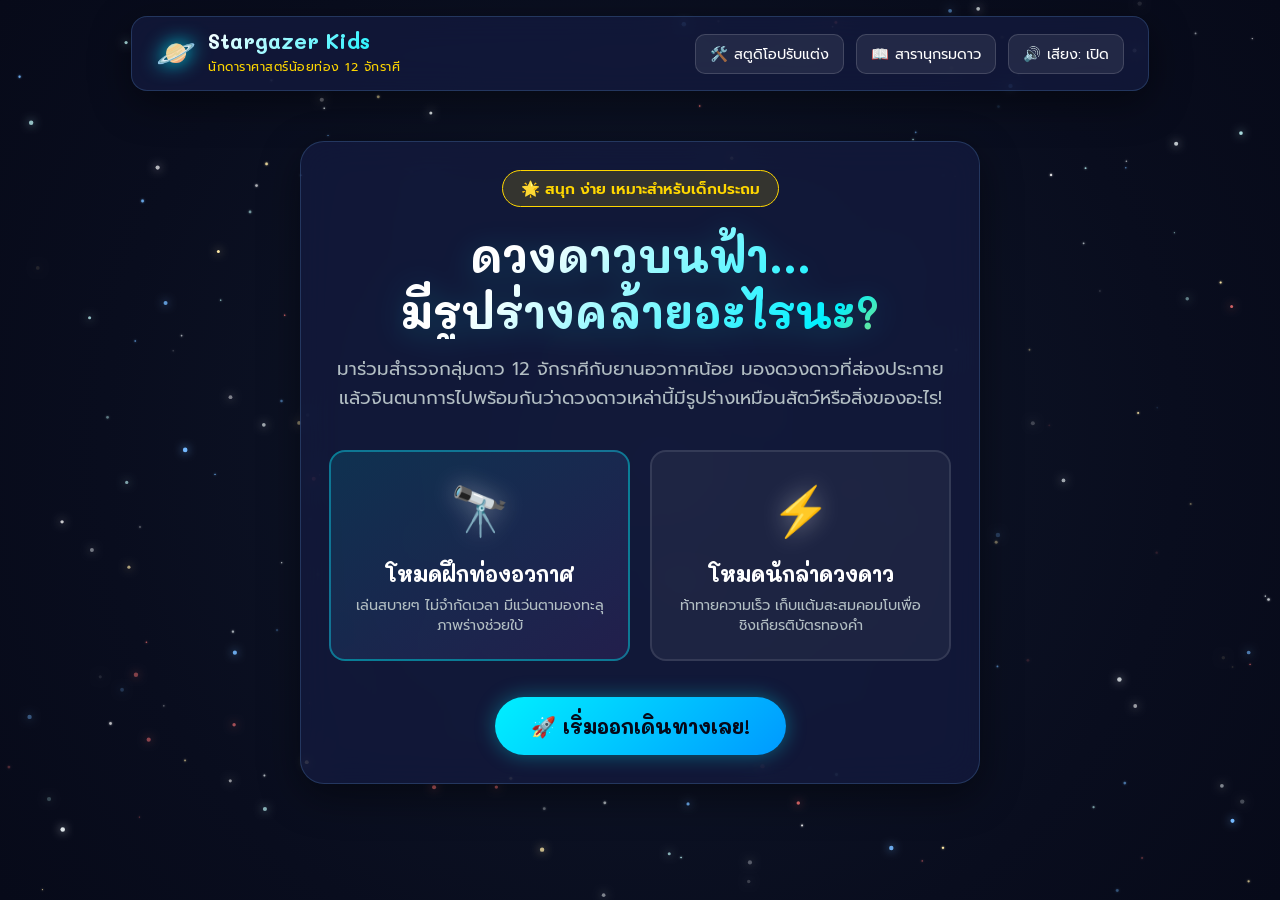
==== index.html @ 6719a286 "first commit" ====
<!DOCTYPE html>
<html lang="th">
<head>
  <meta charset="UTF-8">
  <meta name="viewport" content="width=device-width, initial-scale=1.0">
  <title>นักดาราศาสตร์น้อย: เกมทายรูปทรงกลุ่มดาว 12 จักราศี (Stargazer Kids)</title>
  <meta name="description" content="เกมตอบคำถามกลุ่มดาว 12 จักราศี สำหรับเด็กประถม เรียนรู้รูปร่างกลุ่มดาวพร้อมภาพซ้อนจินตนาการและเสียงเอฟเฟกต์อวกาศ">
  
  <!-- CSS Stylesheet -->
  <link rel="stylesheet" href="css/style.css">
  <link rel="icon" href="data:image/svg+xml,<svg xmlns=%22http://www.w3.org/2000/svg%22 viewBox=%220 0 100 100%22><text y=%22.9em%22 font-size=%2290%22>✨</text></svg>">
</head>
<body>

  <!-- Dynamic Starfield Background Canvas -->
  <canvas id="starfield-canvas"></canvas>

  <!-- Confetti Celebration Canvas -->
  <canvas id="confetti-canvas"></canvas>

  <div class="app-wrapper">

    <!-- Top Global Header -->
    <header class="app-header">
      <div class="logo-area" id="btn-home-logo" title="กลับหน้าแรก">
        <div class="logo-icon">🪐</div>
        <div class="logo-text">
          <h1>Stargazer Kids</h1>
          <span>นักดาราศาสตร์น้อยท่อง 12 จักราศี</span>
        </div>
      </div>

      <div class="header-controls">
        <a href="studio.html" class="header-btn" style="text-decoration: none;" title="สตูดิโอปรับแต่ง & ตรวจสอบกลุ่มดาว 12 ราศี">
          🛠️ <span>สตูดิโอปรับแต่ง</span>
        </a>
        <button id="btn-open-codex" class="header-btn" title="สารานุกรม 12 ราศี">
          📖 <span>สารานุกรมดาว</span>
        </button>
        <button id="btn-toggle-sound" class="header-btn" title="เปิด/ปิดเสียง">
          🔊 <span id="sound-btn-text">เสียง: เปิด</span>
        </button>
      </div>
    </header>

    <!-- Main Content Screens -->
    <main>

      <!-- 1. START SCREEN -->
      <section id="screen-start" class="screen active">
        <div class="glass-panel hero-content">
          <div class="hero-badge">🌟 สนุก ง่าย เหมาะสำหรับเด็กประถม</div>
          <h2 class="hero-title">ดวงดาวบนฟ้า...<br>มีรูปร่างคล้ายอะไรนะ?</h2>
          <p class="hero-subtitle">
            มาร่วมสำรวจกลุ่มดาว 12 จักราศีกับยานอวกาศน้อย มองดวงดาวที่ส่องประกาย 
            แล้วจินตนาการไปพร้อมกันว่าดวงดาวเหล่านี้มีรูปร่างเหมือนสัตว์หรือสิ่งของอะไร!
          </p>

          <div class="mode-cards-grid">
            <div class="mode-card primary" id="btn-start-practice">
              <div class="mode-icon">🔭</div>
              <h3>โหมดฝึกท่องอวกาศ</h3>
              <p>เล่นสบายๆ ไม่จำกัดเวลา มีแว่นตามองทะลุภาพร่างช่วยใบ้</p>
            </div>

            <div class="mode-card" id="btn-start-challenge">
              <div class="mode-icon">⚡</div>
              <h3>โหมดนักล่าดวงดาว</h3>
              <p>ท้าทายความเร็ว เก็บแต้มสะสมคอมโบเพื่อชิงเกียรติบัตรทองคำ</p>
            </div>
          </div>

          <div class="hero-actions">
            <button class="btn-primary" id="btn-main-play">
              <span>🚀 เริ่มออกเดินทางเลย!</span>
            </button>
          </div>
        </div>
      </section>

      <!-- 2. QUIZ SCREEN -->
      <section id="screen-quiz" class="screen">
        <div class="glass-panel">
          
          <!-- Top Quiz HUD -->
          <div class="game-top-bar">
            <div class="progress-container">
              <div class="progress-labels">
                <span id="quiz-question-counter">ข้อที่ 1 / 12</span>
                <span id="quiz-streak-counter" class="streak-pill" style="display: none;">🔥 Combo x2</span>
              </div>
              <div class="progress-track">
                <div class="progress-fill" id="quiz-progress-fill"></div>
              </div>
            </div>

            <div class="game-score-badge">
              <span>⭐</span> <span id="quiz-score-display">0</span> คะแนน
            </div>
          </div>

          <!-- Main Quiz Interactive Grid -->
          <div class="quiz-main-grid">

            <!-- Left: Constellation Visualizer -->
            <div class="constellation-viewer-card">
              <div class="viewer-header">
                <div class="constellation-tag">
                  <span class="symbol" id="constellation-symbol">♈</span>
                  <span id="constellation-name">ราศีเมษ</span>
                </div>
                <div class="viewer-controls-group">
                  <button class="viewer-tool-btn active" id="btn-toggle-lines" title="เปิด/ปิดเส้นโยงกลุ่มดาว">
                    ✨ <span id="lines-toggle-text">เส้นโยง: เปิด</span>
                  </button>
                  <button class="viewer-tool-btn active" id="btn-toggle-glow" title="เปิด/ปิดแสงประกายความสว่างดาว">
                    🌟 <span id="glow-toggle-text">แสงดาว: เปิด</span>
                  </button>
                  <button class="btn-overlay-toggle" id="btn-toggle-overlay" title="เปิด/ปิดภาพร่างจินตนาการ">
                    👁️ <span id="overlay-toggle-text">ภาพร่างจริง</span>
                  </button>
                </div>
              </div>

              <div class="constellation-svg-stage" id="svg-stage">
                <!-- Constellation SVG dynamically injected by JS -->
                <svg id="constellation-svg" class="constellation-svg" viewBox="0 0 500 400" xmlns="http://www.w3.org/2000/svg">
                  <!-- SVG content -->
                </svg>
              </div>

              <div class="viewer-footer-tip" id="star-guide-text">
                💡 นำเมาส์ชี้ที่ดาวดวงใหญ่เพื่อดูชื่อดาวฤกษ์สว่าง
              </div>
            </div>

            <!-- Right: Question, Choices & Lifelines -->
            <div class="quiz-action-card">
              
              <div class="question-box">
                <div class="question-label">คำถามลับแห่งดวงดาว ❓</div>
                <div class="question-text" id="question-prompt-text">
                  กลุ่มดาวนี้มีรูปร่างคล้ายกับอะไรมากที่สุด?
                </div>
              </div>

              <!-- 4 Choices -->
              <div class="options-grid" id="options-container">
                <!-- Option buttons dynamically generated -->
              </div>

              <!-- Lifelines & Actions Bar -->
              <div class="lifelines-bar">
                <button class="lifeline-btn" id="btn-hint-peek" title="ส่องภาพร่าง 3 วินาที">
                  <span class="btn-icon">👓</span>
                  <span>แว่นตามองทะลุ</span>
                </button>
                <button class="lifeline-btn" id="btn-hint-5050" title="ตัด 2 ตัวเลือกที่ผิดออก">
                  <span class="btn-icon">✂️</span>
                  <span>ตัด 50:50</span>
                </button>
                <button class="lifeline-btn" id="btn-hint-clue" title="ดูข้อความบอกใบ้">
                  <span class="btn-icon">💡</span>
                  <span>คำใบ้ลับ</span>
                </button>
                <button class="lifeline-btn lifeline-skip" id="btn-skip-question" title="ข้ามข้อนี้ไปดูเฉลยและทำข้อถัดไป">
                  <span class="btn-icon">⏭️</span>
                  <span>ข้ามข้อ</span>
                </button>
              </div>

              <!-- Feedback & Fun Fact Card (Revealed upon answering) -->
              <div class="answer-feedback-card" id="feedback-card">
                <div class="feedback-header" id="feedback-title">
                  <span>🎉</span> ถูกต้องแล้ว เก่งมาก!
                </div>
                <div class="feedback-fun-fact" id="feedback-funfact">
                  <!-- Fun fact injected here -->
                </div>
                <button class="btn-next-question" id="btn-next-question">
                  <span>ข้อถัดไป ➔</span>
                </button>
              </div>

            </div>

          </div>

        </div>
      </section>

      <!-- 3. RESULT / SUMMARY SCREEN -->
      <section id="screen-result" class="screen">
        <div class="glass-panel result-container">
          <div class="result-trophy">🏆</div>
          <h2 class="result-title">การเดินทางสิ้นสุดแล้ว!</h2>
          <p class="result-subtitle" id="result-status-msg">
            ยินดีด้วย! น้องคือนักดาราศาสตร์น้อยผู้เปี่ยมด้วยจินตนาการ
          </p>

          <div class="result-stats-row">
            <div class="stat-box">
              <div class="stat-val" id="res-score">0</div>
              <div class="stat-lbl">คะแนนรวม</div>
            </div>
            <div class="stat-box">
              <div class="stat-val" id="res-accuracy">0%</div>
              <div class="stat-lbl">ความแม่นยำ</div>
            </div>
            <div class="stat-box">
              <div class="stat-val" id="res-streak">0</div>
              <div class="stat-lbl">คอมโบสูงสุด</div>
            </div>
          </div>

          <!-- Certificate Generator Box -->
          <div class="cert-action-box">
            <h3>📜 รับเกียรติบัตรนักดาราศาสตร์น้อย</h3>
            <p style="font-size: 0.9rem; color: var(--text-muted); margin-top: 4px;">
              พิมพ์ชื่อของน้องเพื่อสร้างใบประกาศนียบัตรอวกาศสุดเท่
            </p>
            <div class="cert-input-row">
              <input type="text" id="kid-name-input" class="kid-name-input" placeholder="พิมพ์ชื่อ-นามสกุล..." maxlength="30" value="นักดาราศาสตร์ตัวจิ๋ว">
              <button class="btn-cert-generate" id="btn-show-cert">✨ ดูเกียรติบัตร</button>
            </div>
          </div>

          <div class="result-buttons">
            <button class="btn-primary" id="btn-play-again">
              <span>🔄 เล่นใหม่อีกครั้ง</span>
            </button>
            <button class="btn-secondary" id="btn-back-home">
              <span>🏠 หน้าแรก</span>
            </button>
          </div>
        </div>
      </section>

    </main>

  </div>

  <!-- 4. CODEX MODAL (สารานุกรม 12 จักราศี) -->
  <div class="modal-backdrop" id="modal-codex">
    <div class="codex-modal">
      <div class="modal-header">
        <h2>📖 สารานุกรม 12 จักราศี (Stargazer Codex)</h2>
        <button class="btn-close-modal" id="btn-close-codex">✕</button>
      </div>
      <div class="codex-grid-container" id="codex-list">
        <!-- 12 Zodiac Cards injected by JS -->
      </div>
    </div>
  </div>

  <!-- 4.1 HINT MODAL (หน้าต่างคำใบ้ลับ) -->
  <div class="modal-backdrop" id="modal-hint">
    <div class="codex-modal" style="max-width: 480px;">
      <div class="modal-header">
        <h2>💡 คำใบ้ลับแห่งดวงดาว</h2>
        <button class="btn-close-modal" id="btn-close-hint">✕</button>
      </div>
      <div class="hint-modal-body">
        <div class="hint-icon-large" id="hint-modal-icon">🔍</div>
        <h3 class="hint-constellation-title" id="hint-modal-title">ราศี...</h3>
        <p class="hint-modal-text" id="hint-modal-text">ข้อความคำใบ้...</p>
        <button class="btn-primary" id="btn-confirm-hint" style="width: 100%; justify-content: center; margin-top: 18px;">
          <span>✨ เข้าใจแล้ว ลองทายดู!</span>
        </button>
      </div>
    </div>
  </div>

  <!-- 5. CERTIFICATE PREVIEW MODAL -->
  <div class="modal-backdrop" id="modal-certificate">
    <div class="codex-modal" style="max-width: 680px;">
      <div class="modal-header">
        <h2>🎖️ เกียรติบัตรนักดาราศาสตร์น้อย</h2>
        <button class="btn-close-modal" id="btn-close-cert">✕</button>
      </div>
      <div class="cert-modal-content">
        <canvas id="certificate-canvas" width="1000" height="700"></canvas>
        <div class="cert-btn-group">
          <button class="btn-primary" id="btn-download-cert">
            <span>💾 บันทึกรูปภาพ (Download)</span>
          </button>
          <button class="btn-secondary" id="btn-print-cert">
            <span>🖨️ พิมพ์เกียรติบัตร (Print)</span>
          </button>
        </div>
      </div>
    </div>
  </div>

  <!-- JavaScript Modules -->
  <script src="js/constellations.js"></script>
  <script src="js/audio.js"></script>
  <script src="js/starfield.js"></script>
  <script src="js/confetti.js"></script>
  <script src="js/app.js"></script>
</body>
</html>
---- css/style.css ----
/* ==========================================================================
   Stargazer Kids Quiz - Modern Cosmic Glassmorphism Design System
   ========================================================================== */

@import url('https://fonts.googleapis.com/css2?family=Mali:wght@400;600;700&family=Outfit:wght@400;600;700;800&family=Prompt:wght@300;400;500;600;700&display=swap');

:root {
  /* Cosmic Color Palette */
  --bg-deep-space: #060919;
  --bg-nebula: #0f1638;
  --card-bg: rgba(20, 27, 65, 0.72);
  --card-border: rgba(116, 185, 255, 0.2);
  --card-glow: rgba(0, 240, 255, 0.15);

  --accent-cyan: #00F0FF;
  --accent-gold: #FFD700;
  --accent-purple: #9D4EDD;
  --accent-pink: #FD79A8;
  --accent-green: #00E676;
  --accent-coral: #FF7675;

  --text-main: #FFFFFF;
  --text-muted: #B2BEC3;
  --text-highlight: #FFEAA7;

  --font-heading: 'Mali', 'Prompt', cursive, sans-serif;
  --font-body: 'Prompt', -apple-system, sans-serif;
  --font-code: 'Outfit', sans-serif;

  --radius-lg: 24px;
  --radius-md: 16px;
  --radius-sm: 10px;

  --shadow-glow-cyan: 0 0 20px rgba(0, 240, 255, 0.35);
  --shadow-glow-gold: 0 0 20px rgba(255, 215, 0, 0.4);
  --shadow-card: 0 12px 40px rgba(0, 0, 0, 0.45);
}

* {
  margin: 0;
  padding: 0;
  box-sizing: border-box;
  user-select: none;
  -webkit-user-select: none;
}

body {
  font-family: var(--font-body);
  background-color: var(--bg-deep-space);
  color: var(--text-main);
  min-height: 100vh;
  overflow-x: hidden;
  position: relative;
}

/* Background Canvas Layer */
#starfield-canvas, #confetti-canvas {
  position: fixed;
  top: 0;
  left: 0;
  width: 100vw;
  height: 100vh;
  pointer-events: none;
  z-index: 0;
}

#confetti-canvas {
  z-index: 100;
}

/* App Container */
.app-wrapper {
  position: relative;
  z-index: 10;
  width: 100%;
  max-width: 1050px;
  margin: 0 auto;
  min-height: 100vh;
  display: flex;
  flex-direction: column;
  padding: 16px;
}

/* Header Navigation & Game Stats */
header.app-header {
  display: flex;
  justify-content: space-between;
  align-items: center;
  padding: 12px 24px;
  background: var(--card-bg);
  backdrop-filter: blur(16px);
  -webkit-backdrop-filter: blur(16px);
  border: 1px solid var(--card-border);
  border-radius: var(--radius-md);
  box-shadow: var(--shadow-card);
  margin-bottom: 20px;
  transition: all 0.3s ease;
}

.logo-area {
  display: flex;
  align-items: center;
  gap: 12px;
  cursor: pointer;
}

.logo-icon {
  font-size: 2rem;
  animation: floatIcon 3s ease-in-out infinite;
  filter: drop-shadow(0 0 10px var(--accent-cyan));
}

.logo-text h1 {
  font-family: var(--font-heading);
  font-size: 1.3rem;
  font-weight: 700;
  background: linear-gradient(135deg, #FFFFFF, var(--accent-cyan));
  -webkit-background-clip: text;
  -webkit-text-fill-color: transparent;
  line-height: 1.2;
}

.logo-text span {
  font-size: 0.78rem;
  color: var(--accent-gold);
  letter-spacing: 0.5px;
}

.header-controls {
  display: flex;
  align-items: center;
  gap: 12px;
}

.header-btn {
  display: flex;
  align-items: center;
  gap: 6px;
  background: rgba(255, 255, 255, 0.08);
  border: 1px solid rgba(255, 255, 255, 0.15);
  color: #fff;
  padding: 8px 14px;
  border-radius: var(--radius-sm);
  font-size: 0.9rem;
  font-family: var(--font-body);
  cursor: pointer;
  transition: all 0.25s cubic-bezier(0.34, 1.56, 0.64, 1);
}

.header-btn:hover {
  background: rgba(0, 240, 255, 0.2);
  border-color: var(--accent-cyan);
  transform: translateY(-2px);
  box-shadow: 0 4px 15px rgba(0, 240, 255, 0.25);
}

.header-btn:active {
  transform: translateY(0);
}

/* Glassmorphism Panels */
.glass-panel {
  background: var(--card-bg);
  backdrop-filter: blur(18px);
  -webkit-backdrop-filter: blur(18px);
  border: 1px solid var(--card-border);
  border-radius: var(--radius-lg);
  box-shadow: var(--shadow-card);
  padding: 28px;
  position: relative;
  overflow: hidden;
}

/* Screens Layout */
.screen {
  display: none;
  width: 100%;
  animation: fadeIn 0.4s ease-out forwards;
}

.screen.active {
  display: block;
}

/* ----------------------------------------------------
   1. START SCREEN
   ---------------------------------------------------- */
.hero-content {
  text-align: center;
  max-width: 680px;
  margin: 30px auto;
}

.hero-badge {
  display: inline-flex;
  align-items: center;
  gap: 8px;
  background: rgba(255, 215, 0, 0.15);
  border: 1px solid var(--accent-gold);
  color: var(--accent-gold);
  padding: 6px 18px;
  border-radius: 30px;
  font-size: 0.95rem;
  font-weight: 600;
  margin-bottom: 20px;
  animation: pulseGlow 2.5s infinite;
}

.hero-title {
  font-family: var(--font-heading);
  font-size: 2.8rem;
  line-height: 1.25;
  margin-bottom: 16px;
  background: linear-gradient(135deg, #FFFFFF 30%, var(--accent-cyan) 80%, var(--accent-gold) 100%);
  -webkit-background-clip: text;
  -webkit-text-fill-color: transparent;
  filter: drop-shadow(0 4px 15px rgba(0, 240, 255, 0.2));
}

.hero-subtitle {
  font-size: 1.15rem;
  color: var(--text-muted);
  line-height: 1.6;
  margin-bottom: 36px;
}

.mode-cards-grid {
  display: grid;
  grid-template-columns: repeat(auto-fit, minmax(240px, 1fr));
  gap: 20px;
  margin-bottom: 36px;
}

.mode-card {
  background: rgba(255, 255, 255, 0.05);
  border: 2px solid rgba(255, 255, 255, 0.1);
  border-radius: var(--radius-md);
  padding: 24px 20px;
  text-align: center;
  cursor: pointer;
  transition: all 0.3s cubic-bezier(0.34, 1.56, 0.64, 1);
  position: relative;
  overflow: hidden;
}

.mode-card:hover {
  transform: translateY(-6px);
  border-color: var(--accent-cyan);
  background: rgba(0, 240, 255, 0.08);
  box-shadow: 0 10px 25px rgba(0, 240, 255, 0.2);
}

.mode-card.primary {
  border-color: rgba(0, 240, 255, 0.4);
  background: linear-gradient(145deg, rgba(0, 240, 255, 0.12), rgba(157, 78, 221, 0.12));
}

.mode-card.primary:hover {
  border-color: var(--accent-cyan);
  box-shadow: 0 12px 30px rgba(0, 240, 255, 0.35);
}

.mode-icon {
  font-size: 3rem;
  margin-bottom: 12px;
  filter: drop-shadow(0 0 12px rgba(255, 255, 255, 0.4));
}

.mode-card h3 {
  font-family: var(--font-heading);
  font-size: 1.3rem;
  color: #fff;
  margin-bottom: 8px;
}

.mode-card p {
  font-size: 0.9rem;
  color: var(--text-muted);
  line-height: 1.4;
}

.hero-actions {
  display: flex;
  justify-content: center;
  gap: 16px;
}

.btn-primary {
  background: linear-gradient(135deg, #00F0FF, #0099FF);
  color: #060919;
  border: none;
  padding: 16px 36px;
  font-family: var(--font-heading);
  font-size: 1.25rem;
  font-weight: 700;
  border-radius: 50px;
  cursor: pointer;
  display: inline-flex;
  align-items: center;
  gap: 10px;
  box-shadow: var(--shadow-glow-cyan);
  transition: all 0.3s cubic-bezier(0.34, 1.56, 0.64, 1);
}

.btn-primary:hover {
  transform: scale(1.05) translateY(-3px);
  box-shadow: 0 0 30px rgba(0, 240, 255, 0.6);
}

.btn-secondary {
  background: rgba(255, 255, 255, 0.1);
  color: #fff;
  border: 1px solid rgba(255, 255, 255, 0.2);
  padding: 16px 28px;
  font-family: var(--font-body);
  font-size: 1.1rem;
  font-weight: 600;
  border-radius: 50px;
  cursor: pointer;
  display: inline-flex;
  align-items: center;
  gap: 10px;
  transition: all 0.3s ease;
}

.btn-secondary:hover {
  background: rgba(255, 255, 255, 0.2);
  border-color: #fff;
  transform: translateY(-2px);
}

/* ----------------------------------------------------
   2. QUIZ / GAME SCREEN
   ---------------------------------------------------- */
.game-top-bar {
  display: flex;
  justify-content: space-between;
  align-items: center;
  margin-bottom: 18px;
  flex-wrap: wrap;
  gap: 12px;
}

.progress-container {
  flex: 1;
  min-width: 200px;
}

.progress-labels {
  display: flex;
  justify-content: space-between;
  font-size: 0.9rem;
  font-weight: 600;
  margin-bottom: 6px;
  color: var(--accent-cyan);
}

.progress-track {
  height: 10px;
  background: rgba(255, 255, 255, 0.1);
  border-radius: 20px;
  overflow: hidden;
  position: relative;
}

.progress-fill {
  height: 100%;
  width: 0%;
  background: linear-gradient(90deg, var(--accent-cyan), var(--accent-gold));
  border-radius: 20px;
  box-shadow: 0 0 12px var(--accent-cyan);
  transition: width 0.4s ease;
}

.game-score-badge {
  display: flex;
  align-items: center;
  gap: 8px;
  background: rgba(255, 215, 0, 0.15);
  border: 1px solid var(--accent-gold);
  padding: 6px 16px;
  border-radius: 20px;
  font-family: var(--font-code);
  font-weight: 700;
  font-size: 1.1rem;
  color: var(--accent-gold);
}

.streak-pill {
  display: inline-flex;
  align-items: center;
  gap: 4px;
  background: linear-gradient(135deg, #FF7675, #E84393);
  padding: 4px 12px;
  border-radius: 20px;
  font-size: 0.85rem;
  font-weight: 700;
  animation: bounceMini 1s infinite alternate;
}

/* Constellation Interactive Canvas Area */
.quiz-main-grid {
  display: grid;
  grid-template-columns: 1.15fr 0.85fr;
  gap: 24px;
  align-items: start;
}

@media (max-width: 820px) {
  .quiz-main-grid {
    grid-template-columns: 1fr;
  }
}

.constellation-viewer-card {
  background: rgba(10, 14, 38, 0.85);
  border: 2px solid rgba(0, 240, 255, 0.3);
  border-radius: var(--radius-lg);
  padding: 16px;
  position: relative;
  display: flex;
  flex-direction: column;
  align-items: center;
  box-shadow: inset 0 0 30px rgba(0, 240, 255, 0.08);
}

.viewer-header {
  width: 100%;
  display: flex;
  justify-content: space-between;
  align-items: center;
  flex-wrap: wrap;
  gap: 8px;
  margin-bottom: 8px;
  padding: 0 4px;
}

.constellation-tag {
  display: flex;
  align-items: center;
  gap: 6px;
  font-family: var(--font-heading);
  font-size: 1.15rem;
  color: var(--accent-gold);
}

.constellation-tag .symbol {
  font-size: 1.4rem;
}

.viewer-controls-group {
  display: flex;
  align-items: center;
  gap: 6px;
  flex-wrap: wrap;
}

.viewer-tool-btn {
  display: inline-flex;
  align-items: center;
  gap: 4px;
  background: rgba(255, 255, 255, 0.08);
  border: 1px solid rgba(255, 255, 255, 0.15);
  color: var(--text-muted);
  padding: 5px 10px;
  border-radius: 18px;
  font-size: 0.8rem;
  font-weight: 500;
  cursor: pointer;
  transition: all 0.2s ease;
}

.viewer-tool-btn:hover {
  background: rgba(0, 240, 255, 0.15);
  border-color: var(--accent-cyan);
  color: #fff;
}

.viewer-tool-btn.active {
  background: rgba(0, 240, 255, 0.25);
  border-color: var(--accent-cyan);
  color: var(--accent-cyan);
  box-shadow: 0 0 10px rgba(0, 240, 255, 0.3);
}

.btn-overlay-toggle {
  display: flex;
  align-items: center;
  gap: 6px;
  background: rgba(255, 215, 0, 0.15);
  border: 1px solid var(--accent-gold);
  color: var(--accent-gold);
  padding: 5px 12px;
  border-radius: 18px;
  font-size: 0.82rem;
  font-weight: 600;
  cursor: pointer;
  transition: all 0.25s ease;
}

.btn-overlay-toggle:hover, .btn-overlay-toggle.active {
  background: var(--accent-gold);
  color: #060919;
  box-shadow: var(--shadow-glow-gold);
}

#svg-lines-group.hidden {
  opacity: 0;
  pointer-events: none;
}

.star-glow-ring.hidden {
  opacity: 0 !important;
  display: none !important;
}

.lifeline-btn.lifeline-skip:hover:not(:disabled) {
  background: rgba(255, 165, 2, 0.25);
  border-color: #FFA502;
  color: #FFA502;
}

.constellation-svg-stage {
  width: 100%;
  aspect-ratio: 5 / 4;
  max-height: 380px;
  background: radial-gradient(circle at center, rgba(15, 26, 75, 0.6) 0%, rgba(6, 9, 25, 0.9) 100%);
  border-radius: var(--radius-md);
  border: 1px solid rgba(255, 255, 255, 0.06);
  position: relative;
  overflow: hidden;
  display: flex;
  justify-content: center;
  align-items: center;
}

.constellation-svg {
  width: 100%;
  height: 100%;
}

/* Constellation SVG Elements */
.star-line {
  stroke: rgba(0, 240, 255, 0.7);
  stroke-width: 2.5;
  stroke-linecap: round;
  filter: drop-shadow(0 0 5px var(--accent-cyan));
  stroke-dasharray: 400;
  stroke-dashoffset: 400;
  animation: drawLine 1.2s cubic-bezier(0.4, 0, 0.2, 1) forwards;
}

.star-node {
  cursor: pointer;
  transition: r 0.2s ease, filter 0.2s ease;
  filter: drop-shadow(0 0 6px currentColor);
}

.star-node:hover {
  r: 12 !important;
  filter: drop-shadow(0 0 14px #FFFFFF);
}

.star-glow-ring {
  animation: starPulse 2s infinite ease-in-out;
  transform-origin: center;
}

.overlay-graphic {
  transition: opacity 0.5s cubic-bezier(0.4, 0, 0.2, 1), transform 0.5s ease;
}

.overlay-graphic.hidden {
  opacity: 0;
  pointer-events: none;
}

.viewer-footer-tip {
  margin-top: 12px;
  font-size: 0.85rem;
  color: var(--text-muted);
  text-align: center;
}

/* Question & Choices Area */
.quiz-action-card {
  display: flex;
  flex-direction: column;
  gap: 18px;
}

.question-box {
  background: rgba(255, 255, 255, 0.06);
  border: 1px solid rgba(255, 255, 255, 0.15);
  border-radius: var(--radius-md);
  padding: 16px 20px;
}

.question-label {
  font-size: 0.85rem;
  color: var(--accent-cyan);
  font-weight: 600;
  text-transform: uppercase;
  letter-spacing: 1px;
  margin-bottom: 4px;
}

.question-text {
  font-family: var(--font-heading);
  font-size: 1.35rem;
  line-height: 1.35;
  color: #fff;
}

/* Choices Grid */
.options-grid {
  display: flex;
  flex-direction: column;
  gap: 12px;
}

.option-btn {
  display: flex;
  align-items: center;
  gap: 14px;
  background: rgba(255, 255, 255, 0.07);
  border: 2px solid rgba(255, 255, 255, 0.12);
  border-radius: var(--radius-md);
  padding: 14px 18px;
  font-family: var(--font-body);
  font-size: 1.1rem;
  font-weight: 500;
  color: #fff;
  cursor: pointer;
  text-align: left;
  transition: all 0.25s cubic-bezier(0.34, 1.56, 0.64, 1);
  position: relative;
  overflow: hidden;
}

.option-btn:hover:not(:disabled) {
  background: rgba(0, 240, 255, 0.15);
  border-color: var(--accent-cyan);
  transform: translateX(6px);
  box-shadow: 0 4px 18px rgba(0, 240, 255, 0.25);
}

.option-btn:disabled {
  cursor: default;
  opacity: 0.6;
}

.option-icon {
  font-size: 1.6rem;
  min-width: 36px;
  height: 36px;
  display: flex;
  align-items: center;
  justify-content: center;
  background: rgba(255, 255, 255, 0.1);
  border-radius: 10px;
}

.option-btn.correct {
  background: rgba(0, 230, 118, 0.25) !important;
  border-color: var(--accent-green) !important;
  box-shadow: 0 0 20px rgba(0, 230, 118, 0.4) !important;
  opacity: 1 !important;
  animation: correctPop 0.4s ease forwards;
}

.option-btn.wrong {
  background: rgba(255, 118, 117, 0.25) !important;
  border-color: var(--accent-coral) !important;
  box-shadow: 0 0 20px rgba(255, 118, 117, 0.4) !important;
  animation: shake 0.4s ease forwards;
}

.option-btn.hidden-5050 {
  display: none !important;
}

/* Lifelines Bar */
.lifelines-bar {
  display: flex;
  gap: 10px;
  margin-top: 4px;
}

.lifeline-btn {
  flex: 1;
  display: flex;
  flex-direction: column;
  align-items: center;
  justify-content: center;
  gap: 4px;
  background: rgba(255, 255, 255, 0.05);
  border: 1px solid rgba(255, 255, 255, 0.15);
  border-radius: var(--radius-sm);
  padding: 10px 6px;
  color: var(--text-muted);
  font-size: 0.8rem;
  font-family: var(--font-body);
  cursor: pointer;
  transition: all 0.2s ease;
}

.lifeline-btn .btn-icon {
  font-size: 1.3rem;
}

.lifeline-btn:hover:not(:disabled) {
  background: rgba(157, 78, 221, 0.25);
  border-color: var(--accent-purple);
  color: #fff;
  transform: translateY(-2px);
}

.lifeline-btn:disabled {
  opacity: 0.35;
  cursor: not-allowed;
  filter: grayscale(1);
}

/* Feedback & Fun Fact Card (Shown after answering) */
.answer-feedback-card {
  display: none;
  background: linear-gradient(145deg, rgba(20, 27, 65, 0.95), rgba(10, 15, 45, 0.95));
  border: 2px solid var(--accent-gold);
  border-radius: var(--radius-md);
  padding: 18px 20px;
  margin-top: 14px;
  box-shadow: 0 10px 30px rgba(0, 0, 0, 0.5);
  animation: slideUp 0.35s ease-out forwards;
}

.feedback-header {
  display: flex;
  align-items: center;
  gap: 10px;
  font-family: var(--font-heading);
  font-size: 1.25rem;
  font-weight: 700;
  margin-bottom: 8px;
}

.feedback-header.correct-head {
  color: var(--accent-green);
}

.feedback-header.wrong-head {
  color: var(--accent-coral);
}

.feedback-fun-fact {
  font-size: 0.95rem;
  line-height: 1.5;
  color: #E2E8F0;
  margin-bottom: 14px;
  background: rgba(255, 255, 255, 0.05);
  padding: 10px 14px;
  border-radius: var(--radius-sm);
  border-left: 3px solid var(--accent-gold);
}

.feedback-fun-fact strong {
  color: var(--accent-gold);
}

.btn-next-question {
  width: 100%;
  background: linear-gradient(135deg, var(--accent-cyan), #0984E3);
  color: #060919;
  border: none;
  padding: 12px;
  font-family: var(--font-heading);
  font-size: 1.15rem;
  font-weight: 700;
  border-radius: var(--radius-sm);
  cursor: pointer;
  display: flex;
  align-items: center;
  justify-content: center;
  gap: 8px;
  box-shadow: 0 4px 15px rgba(0, 240, 255, 0.3);
  transition: all 0.25s ease;
}

.btn-next-question:hover {
  transform: translateY(-2px);
  box-shadow: 0 6px 20px rgba(0, 240, 255, 0.5);
}

/* ----------------------------------------------------
   3. RESULT / SUMMARY SCREEN
   ---------------------------------------------------- */
.result-container {
  text-align: center;
  max-width: 650px;
  margin: 0 auto;
}

.result-trophy {
  font-size: 4rem;
  animation: bounceTrophy 1.5s ease infinite alternate;
  margin-bottom: 10px;
  filter: drop-shadow(0 0 20px var(--accent-gold));
}

.result-title {
  font-family: var(--font-heading);
  font-size: 2.3rem;
  margin-bottom: 8px;
  background: linear-gradient(135deg, #FFF, var(--accent-gold));
  -webkit-background-clip: text;
  -webkit-text-fill-color: transparent;
}

.result-subtitle {
  font-size: 1.1rem;
  color: var(--text-muted);
  margin-bottom: 24px;
}

.result-stats-row {
  display: grid;
  grid-template-columns: repeat(3, 1fr);
  gap: 16px;
  margin-bottom: 28px;
}

.stat-box {
  background: rgba(255, 255, 255, 0.05);
  border: 1px solid rgba(255, 255, 255, 0.12);
  border-radius: var(--radius-md);
  padding: 16px 12px;
}

.stat-val {
  font-family: var(--font-code);
  font-size: 1.8rem;
  font-weight: 800;
  color: var(--accent-cyan);
  margin-bottom: 4px;
}

.stat-lbl {
  font-size: 0.85rem;
  color: var(--text-muted);
}

/* Certificate Generator Box */
.cert-action-box {
  background: linear-gradient(145deg, rgba(255, 215, 0, 0.1), rgba(157, 78, 221, 0.1));
  border: 2px dashed rgba(255, 215, 0, 0.4);
  border-radius: var(--radius-md);
  padding: 20px;
  margin-bottom: 28px;
}

.cert-input-row {
  display: flex;
  gap: 10px;
  margin-top: 12px;
  justify-content: center;
}

.kid-name-input {
  background: rgba(6, 9, 25, 0.8);
  border: 1px solid rgba(255, 255, 255, 0.2);
  border-radius: 30px;
  padding: 10px 20px;
  font-family: var(--font-body);
  font-size: 1rem;
  color: #fff;
  outline: none;
  width: 260px;
  transition: border-color 0.25s ease;
}

.kid-name-input:focus {
  border-color: var(--accent-gold);
  box-shadow: 0 0 10px rgba(255, 215, 0, 0.3);
}

.btn-cert-generate {
  background: var(--accent-gold);
  color: #060919;
  border: none;
  padding: 10px 22px;
  border-radius: 30px;
  font-family: var(--font-heading);
  font-size: 1rem;
  font-weight: 700;
  cursor: pointer;
  transition: all 0.2s ease;
}

.btn-cert-generate:hover {
  transform: scale(1.05);
  box-shadow: var(--shadow-glow-gold);
}

.result-buttons {
  display: flex;
  gap: 14px;
  justify-content: center;
}

/* ----------------------------------------------------
   4. CODEX / ENCYCLOPEDIA MODAL
   ---------------------------------------------------- */
.modal-backdrop {
  display: none;
  position: fixed;
  top: 0;
  left: 0;
  width: 100vw;
  height: 100vh;
  background: rgba(3, 5, 15, 0.85);
  backdrop-filter: blur(12px);
  -webkit-backdrop-filter: blur(12px);
  z-index: 200;
  justify-content: center;
  align-items: center;
  padding: 20px;
}

.modal-backdrop.active {
  display: flex;
}

.codex-modal {
  background: var(--bg-nebula);
  border: 1px solid var(--card-border);
  border-radius: var(--radius-lg);
  width: 100%;
  max-width: 900px;
  max-height: 88vh;
  display: flex;
  flex-direction: column;
  box-shadow: 0 20px 60px rgba(0, 0, 0, 0.8);
  overflow: hidden;
  animation: zoomIn 0.3s cubic-bezier(0.34, 1.56, 0.64, 1);
}

.modal-header {
  display: flex;
  justify-content: space-between;
  align-items: center;
  padding: 18px 24px;
  border-bottom: 1px solid rgba(255, 255, 255, 0.1);
  background: rgba(255, 255, 255, 0.03);
}

.modal-header h2 {
  font-family: var(--font-heading);
  font-size: 1.4rem;
  color: var(--accent-gold);
  display: flex;
  align-items: center;
  gap: 8px;
}

.btn-close-modal {
  background: rgba(255, 255, 255, 0.1);
  border: none;
  color: #fff;
  width: 34px;
  height: 34px;
  border-radius: 50%;
  font-size: 1.2rem;
  cursor: pointer;
  transition: all 0.2s ease;
}

.btn-close-modal:hover {
  background: var(--accent-coral);
  transform: rotate(90deg);
}

.codex-grid-container {
  overflow-y: auto;
  padding: 24px;
  display: grid;
  grid-template-columns: repeat(auto-fill, minmax(250px, 1fr));
  gap: 16px;
}

.codex-card {
  background: rgba(255, 255, 255, 0.04);
  border: 1px solid rgba(255, 255, 255, 0.1);
  border-radius: var(--radius-md);
  padding: 16px;
  cursor: pointer;
  transition: all 0.25s ease;
}

.codex-card:hover {
  background: rgba(0, 240, 255, 0.08);
  border-color: var(--accent-cyan);
  transform: translateY(-4px);
}

.codex-card-top {
  display: flex;
  align-items: center;
  gap: 10px;
  margin-bottom: 8px;
}

.codex-symbol {
  font-size: 1.8rem;
}

.codex-card-title h4 {
  font-family: var(--font-heading);
  font-size: 1.1rem;
  color: #fff;
}

.codex-card-title span {
  font-size: 0.8rem;
  color: var(--text-muted);
}

.codex-card-shape {
  font-size: 0.88rem;
  color: var(--accent-gold);
  font-weight: 600;
  margin-bottom: 6px;
}

.codex-card-desc {
  font-size: 0.82rem;
  color: #CBD5E1;
  line-height: 1.4;
}

/* ----------------------------------------------------
   CERTIFICATE MODAL & CANVAS PREVIEW
   ---------------------------------------------------- */
.cert-modal-content {
  display: flex;
  flex-direction: column;
  align-items: center;
  padding: 20px;
  overflow-y: auto;
}

#certificate-canvas {
  width: 100%;
  max-width: 600px;
  border-radius: 12px;
  box-shadow: 0 10px 30px rgba(0, 0, 0, 0.6);
  border: 4px solid var(--accent-gold);
  margin-bottom: 16px;
}

.cert-btn-group {
  display: flex;
  gap: 12px;
}

/* Hint Modal Styles */
.hint-modal-body {
  padding: 24px;
  text-align: center;
}

.hint-icon-large {
  font-size: 3.5rem;
  margin-bottom: 8px;
  animation: floatIcon 2.5s ease-in-out infinite;
  filter: drop-shadow(0 0 16px var(--accent-gold));
}

.hint-constellation-title {
  font-family: var(--font-heading);
  font-size: 1.3rem;
  color: var(--accent-gold);
  margin-bottom: 12px;
}

.hint-modal-text {
  font-size: 1.1rem;
  line-height: 1.6;
  color: #E2E8F0;
  background: rgba(255, 255, 255, 0.06);
  padding: 16px 20px;
  border-radius: var(--radius-md);
  border-left: 4px solid var(--accent-cyan);
}

/* ----------------------------------------------------
   ANIMATIONS & KEYFRAMES
   ---------------------------------------------------- */
@keyframes fadeIn {
  from { opacity: 0; transform: translateY(12px); }
  to { opacity: 1; transform: translateY(0); }
}

@keyframes slideUp {
  from { opacity: 0; transform: translateY(20px); }
  to { opacity: 1; transform: translateY(0); }
}

@keyframes zoomIn {
  from { opacity: 0; transform: scale(0.92); }
  to { opacity: 1; transform: scale(1); }
}

@keyframes floatIcon {
  0%, 100% { transform: translateY(0) rotate(0deg); }
  50% { transform: translateY(-6px) rotate(6deg); }
}

@keyframes pulseGlow {
  0%, 100% { box-shadow: 0 0 10px rgba(255, 215, 0, 0.2); }
  50% { box-shadow: 0 0 20px rgba(255, 215, 0, 0.6); }
}

/* กระพริบเฉพาะวงแหวนเรืองแสงรอบดาว (ไม่กระทบตัวดาว) */
.star-glow-ring {
  opacity: 0.4;
  animation: ringTwinkle 2.4s infinite ease-in-out;
  pointer-events: none;
}

@keyframes ringTwinkle {
  0%, 100% { opacity: 0.15; }
  50% { opacity: 0.65; }
}

@keyframes drawLine {
  to { stroke-dashoffset: 0; }
}

@keyframes correctPop {
  0% { transform: scale(1); }
  50% { transform: scale(1.03); }
  100% { transform: scale(1); }
}

@keyframes shake {
  0%, 100% { transform: translateX(0); }
  20%, 60% { transform: translateX(-8px); }
  40%, 80% { transform: translateX(8px); }
}

@keyframes bounceMini {
  from { transform: translateY(0); }
  to { transform: translateY(-4px); }
}

@keyframes bounceTrophy {
  from { transform: translateY(0) scale(1); }
  to { transform: translateY(-12px) scale(1.08); }
}

/* Custom Scrollbar */
::-webkit-scrollbar {
  width: 8px;
}
::-webkit-scrollbar-track {
  background: rgba(0, 0, 0, 0.2);
}
::-webkit-scrollbar-thumb {
  background: rgba(255, 255, 255, 0.2);
  border-radius: 4px;
}
::-webkit-scrollbar-thumb:hover {
  background: var(--accent-cyan);
}
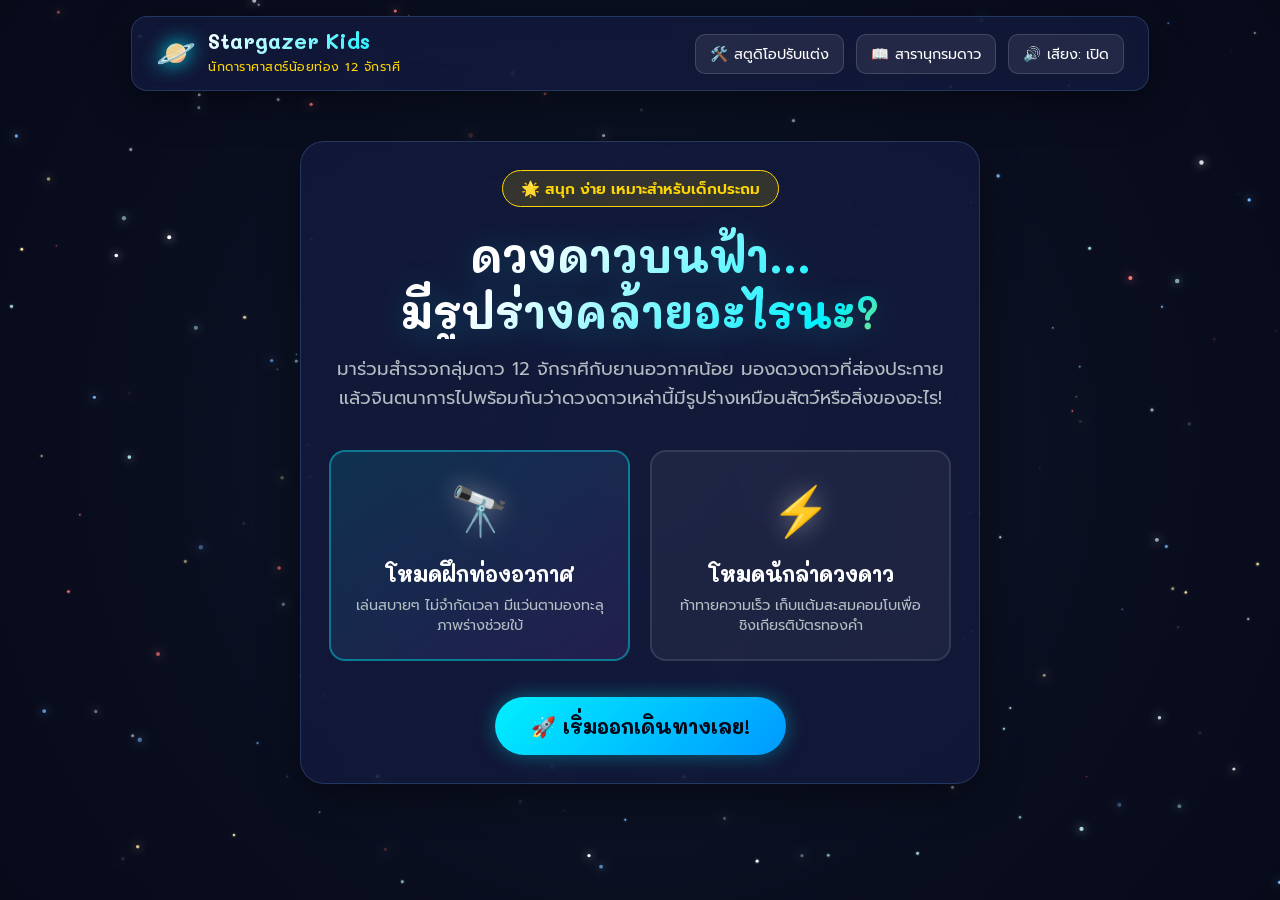
==== commit e3ac74a6: "edit mode" ====
--- a/index.html
+++ b/index.html
@@ -94,6 +94,21 @@
               </div>
             </div>
 
+            <!-- Timer Widget (Active in Challenge Mode) -->
+            <div class="game-timer-badge" id="quiz-timer-badge" style="display: none;">
+              <div class="timer-circle-wrap">
+                <svg class="timer-svg" viewBox="0 0 36 36">
+                  <path class="timer-bg-circle" d="M18 2.0845 a 15.9155 15.9155 0 0 1 0 31.831 a 15.9155 15.9155 0 0 1 0 -31.831" />
+                  <path class="timer-progress-circle" id="timer-progress-circle" stroke-dasharray="100, 100" stroke-dashoffset="0" d="M18 2.0845 a 15.9155 15.9155 0 0 1 0 31.831 a 15.9155 15.9155 0 0 1 0 -31.831" />
+                </svg>
+                <span class="timer-number" id="quiz-timer-seconds">10</span>
+              </div>
+              <div class="timer-label-box">
+                <span class="timer-label-title">⚡ นับถอยหลัง</span>
+                <span class="timer-mode-tag" id="timer-mode-tag">โหมดนักล่า</span>
+              </div>
+            </div>
+
             <div class="game-score-badge">
               <span>⭐</span> <span id="quiz-score-display">0</span> คะแนน
             </div>
@@ -271,6 +286,79 @@
     </div>
   </div>
 
+  <!-- 4.2 CHALLENGE TIMER SETUP MODAL (หน้าต่างเลือกเวลาสำหรับโหมดนักล่า) -->
+  <div class="modal-backdrop" id="modal-timer-select">
+    <div class="codex-modal timer-select-modal" style="max-width: 520px;">
+      <div class="modal-header">
+        <h2>⚡ ตั้งเวลาท้าทาย (โหมดนักล่าดวงดาว)</h2>
+        <button class="btn-close-modal" id="btn-close-timer-modal">✕</button>
+      </div>
+      <div class="timer-modal-body">
+        <div class="timer-modal-hero">
+          <div class="timer-modal-icon">⏱️</div>
+          <p class="timer-modal-desc">
+            เลือกเวลาในการตอบคำถามแต่ละข้อ เพื่อทดสอบความเร็วและความแม่นยำของสายตา!
+          </p>
+        </div>
+
+        <!-- Timer Presets Grid -->
+        <div class="timer-options-grid">
+          <button type="button" class="timer-chip-btn" data-time="5">
+            <span class="chip-icon">⚡</span>
+            <span class="chip-time">5 วินาที</span>
+            <span class="chip-desc">สายฟ้าแลบ (ยากมาก)</span>
+          </button>
+          <button type="button" class="timer-chip-btn active" data-time="10">
+            <span class="chip-icon">🔥</span>
+            <span class="chip-time">10 วินาที</span>
+            <span class="chip-desc">ยอดนิยม (ท้าทาย)</span>
+          </button>
+          <button type="button" class="timer-chip-btn" data-time="15">
+            <span class="chip-icon">⏱️</span>
+            <span class="chip-time">15 วินาที</span>
+            <span class="chip-desc">มาตรฐาน (กำลังดี)</span>
+          </button>
+          <button type="button" class="timer-chip-btn" data-time="20">
+            <span class="chip-icon">⏳</span>
+            <span class="chip-time">20 วินาที</span>
+            <span class="chip-desc">สบายๆ (ปานกลาง)</span>
+          </button>
+          <button type="button" class="timer-chip-btn" data-time="30">
+            <span class="chip-icon">🐢</span>
+            <span class="chip-time">30 วินาที</span>
+            <span class="chip-desc">ฝึกฝน (ง่าย)</span>
+          </button>
+        </div>
+
+        <!-- Custom Time Slider -->
+        <div class="custom-timer-slider-box">
+          <div class="slider-header-row">
+            <span>🎯 หรือกำหนดเวลาเอง:</span>
+            <strong class="slider-value-display"><span id="custom-time-val">10</span> วินาที</strong>
+          </div>
+          <input type="range" id="slider-custom-time" min="3" max="60" value="10" step="1" class="timer-range-slider">
+          <div class="slider-marks">
+            <span>3s</span>
+            <span>15s</span>
+            <span>30s</span>
+            <span>45s</span>
+            <span>60s</span>
+          </div>
+        </div>
+
+        <!-- Action Buttons -->
+        <div class="timer-modal-actions">
+          <button class="btn-primary start-challenge-btn" id="btn-confirm-start-challenge">
+            <span>🚀 เริ่มล่าดวงดาว (<span id="btn-timer-val-display">10</span> วินาที/ข้อ)</span>
+          </button>
+          <button class="btn-secondary" id="btn-cancel-timer-modal" style="justify-content: center;">
+            <span>ยกเลิก</span>
+          </button>
+        </div>
+      </div>
+    </div>
+  </div>
+
   <!-- 5. CERTIFICATE PREVIEW MODAL -->
   <div class="modal-backdrop" id="modal-certificate">
     <div class="codex-modal" style="max-width: 680px;">
--- a/css/style.css
+++ b/css/style.css
@@ -396,6 +396,93 @@
   font-size: 0.85rem;
   font-weight: 700;
   animation: bounceMini 1s infinite alternate;
+}
+
+/* Game Timer Badge (Challenge Mode) */
+.game-timer-badge {
+  display: flex;
+  align-items: center;
+  gap: 10px;
+  background: rgba(20, 27, 65, 0.9);
+  border: 1.5px solid var(--accent-cyan);
+  padding: 4px 14px 4px 8px;
+  border-radius: 24px;
+  box-shadow: 0 0 15px rgba(0, 240, 255, 0.25);
+  transition: all 0.3s ease;
+}
+
+.game-timer-badge.low-time {
+  border-color: var(--accent-coral);
+  box-shadow: 0 0 20px rgba(255, 118, 117, 0.6);
+  animation: timerAlertPulse 0.6s infinite alternate;
+}
+
+.timer-circle-wrap {
+  position: relative;
+  width: 38px;
+  height: 38px;
+  display: flex;
+  align-items: center;
+  justify-content: center;
+}
+
+.timer-svg {
+  width: 100%;
+  height: 100%;
+  transform: rotate(-90deg);
+}
+
+.timer-bg-circle {
+  fill: none;
+  stroke: rgba(255, 255, 255, 0.12);
+  stroke-width: 3.5;
+}
+
+.timer-progress-circle {
+  fill: none;
+  stroke: var(--accent-cyan);
+  stroke-width: 3.5;
+  stroke-linecap: round;
+  transition: stroke-dashoffset 0.1s linear, stroke 0.3s ease;
+}
+
+.game-timer-badge.low-time .timer-progress-circle {
+  stroke: var(--accent-coral);
+}
+
+.timer-number {
+  position: absolute;
+  font-family: var(--font-code);
+  font-size: 0.95rem;
+  font-weight: 700;
+  color: #FFFFFF;
+}
+
+.timer-label-box {
+  display: flex;
+  flex-direction: column;
+}
+
+.timer-label-title {
+  font-size: 0.75rem;
+  font-weight: 600;
+  color: var(--text-muted);
+  line-height: 1.1;
+}
+
+.timer-mode-tag {
+  font-size: 0.8rem;
+  font-weight: 700;
+  color: var(--accent-cyan);
+}
+
+.game-timer-badge.low-time .timer-mode-tag {
+  color: var(--accent-coral);
+}
+
+@keyframes timerAlertPulse {
+  0% { transform: scale(1); filter: drop-shadow(0 0 6px #FF7675); }
+  100% { transform: scale(1.06); filter: drop-shadow(0 0 16px #FF7675); }
 }
 
 /* Constellation Interactive Canvas Area */
@@ -1172,3 +1259,160 @@
 ::-webkit-scrollbar-thumb:hover {
   background: var(--accent-cyan);
 }
+
+/* ==========================================================================
+   Challenge Timer Selection Modal
+   ========================================================================== */
+.timer-select-modal {
+  background: linear-gradient(145deg, rgba(20, 27, 65, 0.98), rgba(10, 15, 45, 0.98));
+  border: 2px solid var(--accent-cyan);
+  box-shadow: 0 20px 60px rgba(0, 0, 0, 0.8), 0 0 30px rgba(0, 240, 255, 0.25);
+}
+
+.timer-modal-body {
+  display: flex;
+  flex-direction: column;
+  gap: 18px;
+  padding: 8px 4px;
+}
+
+.timer-modal-hero {
+  text-align: center;
+}
+
+.timer-modal-icon {
+  font-size: 2.8rem;
+  margin-bottom: 6px;
+  filter: drop-shadow(0 0 12px var(--accent-cyan));
+  animation: bounceMini 1.2s infinite alternate;
+}
+
+.timer-modal-desc {
+  font-size: 0.95rem;
+  color: var(--text-muted);
+  line-height: 1.4;
+}
+
+.timer-options-grid {
+  display: grid;
+  grid-template-columns: repeat(auto-fit, minmax(130px, 1fr));
+  gap: 10px;
+}
+
+.timer-chip-btn {
+  display: flex;
+  flex-direction: column;
+  align-items: center;
+  gap: 4px;
+  background: rgba(255, 255, 255, 0.06);
+  border: 1.5px solid rgba(255, 255, 255, 0.15);
+  border-radius: var(--radius-md);
+  padding: 12px 8px;
+  cursor: pointer;
+  transition: all 0.2s cubic-bezier(0.34, 1.56, 0.64, 1);
+  color: #FFFFFF;
+}
+
+.timer-chip-btn .chip-icon {
+  font-size: 1.4rem;
+}
+
+.timer-chip-btn .chip-time {
+  font-family: var(--font-heading);
+  font-size: 1.05rem;
+  font-weight: 700;
+  color: #FFFFFF;
+}
+
+.timer-chip-btn .chip-desc {
+  font-size: 0.75rem;
+  color: var(--text-muted);
+}
+
+.timer-chip-btn:hover {
+  background: rgba(0, 240, 255, 0.15);
+  border-color: var(--accent-cyan);
+  transform: translateY(-3px);
+  box-shadow: 0 4px 15px rgba(0, 240, 255, 0.2);
+}
+
+.timer-chip-btn.active {
+  background: rgba(0, 240, 255, 0.25);
+  border-color: var(--accent-cyan);
+  box-shadow: 0 0 18px rgba(0, 240, 255, 0.4);
+  transform: scale(1.03);
+}
+
+.timer-chip-btn.active .chip-time {
+  color: var(--accent-cyan);
+}
+
+.custom-timer-slider-box {
+  background: rgba(0, 0, 0, 0.35);
+  border: 1px solid rgba(255, 255, 255, 0.1);
+  border-radius: var(--radius-md);
+  padding: 14px 18px;
+}
+
+.slider-header-row {
+  display: flex;
+  justify-content: space-between;
+  align-items: center;
+  font-size: 0.9rem;
+  margin-bottom: 10px;
+  color: var(--text-muted);
+}
+
+.slider-value-display {
+  font-family: var(--font-heading);
+  font-size: 1.15rem;
+  color: var(--accent-gold);
+}
+
+.timer-range-slider {
+  width: 100%;
+  height: 8px;
+  border-radius: 5px;
+  background: rgba(255, 255, 255, 0.15);
+  outline: none;
+  -webkit-appearance: none;
+  cursor: pointer;
+}
+
+.timer-range-slider::-webkit-slider-thumb {
+  -webkit-appearance: none;
+  appearance: none;
+  width: 22px;
+  height: 22px;
+  border-radius: 50%;
+  background: var(--accent-cyan);
+  cursor: pointer;
+  box-shadow: 0 0 12px var(--accent-cyan);
+  transition: transform 0.1s;
+}
+
+.timer-range-slider::-webkit-slider-thumb:hover {
+  transform: scale(1.2);
+}
+
+.slider-marks {
+  display: flex;
+  justify-content: space-between;
+  font-size: 0.75rem;
+  color: var(--text-muted);
+  margin-top: 6px;
+}
+
+.timer-modal-actions {
+  display: flex;
+  flex-direction: column;
+  gap: 8px;
+  margin-top: 6px;
+}
+
+.start-challenge-btn {
+  justify-content: center;
+  padding: 14px;
+  font-size: 1.05rem;
+}
+
